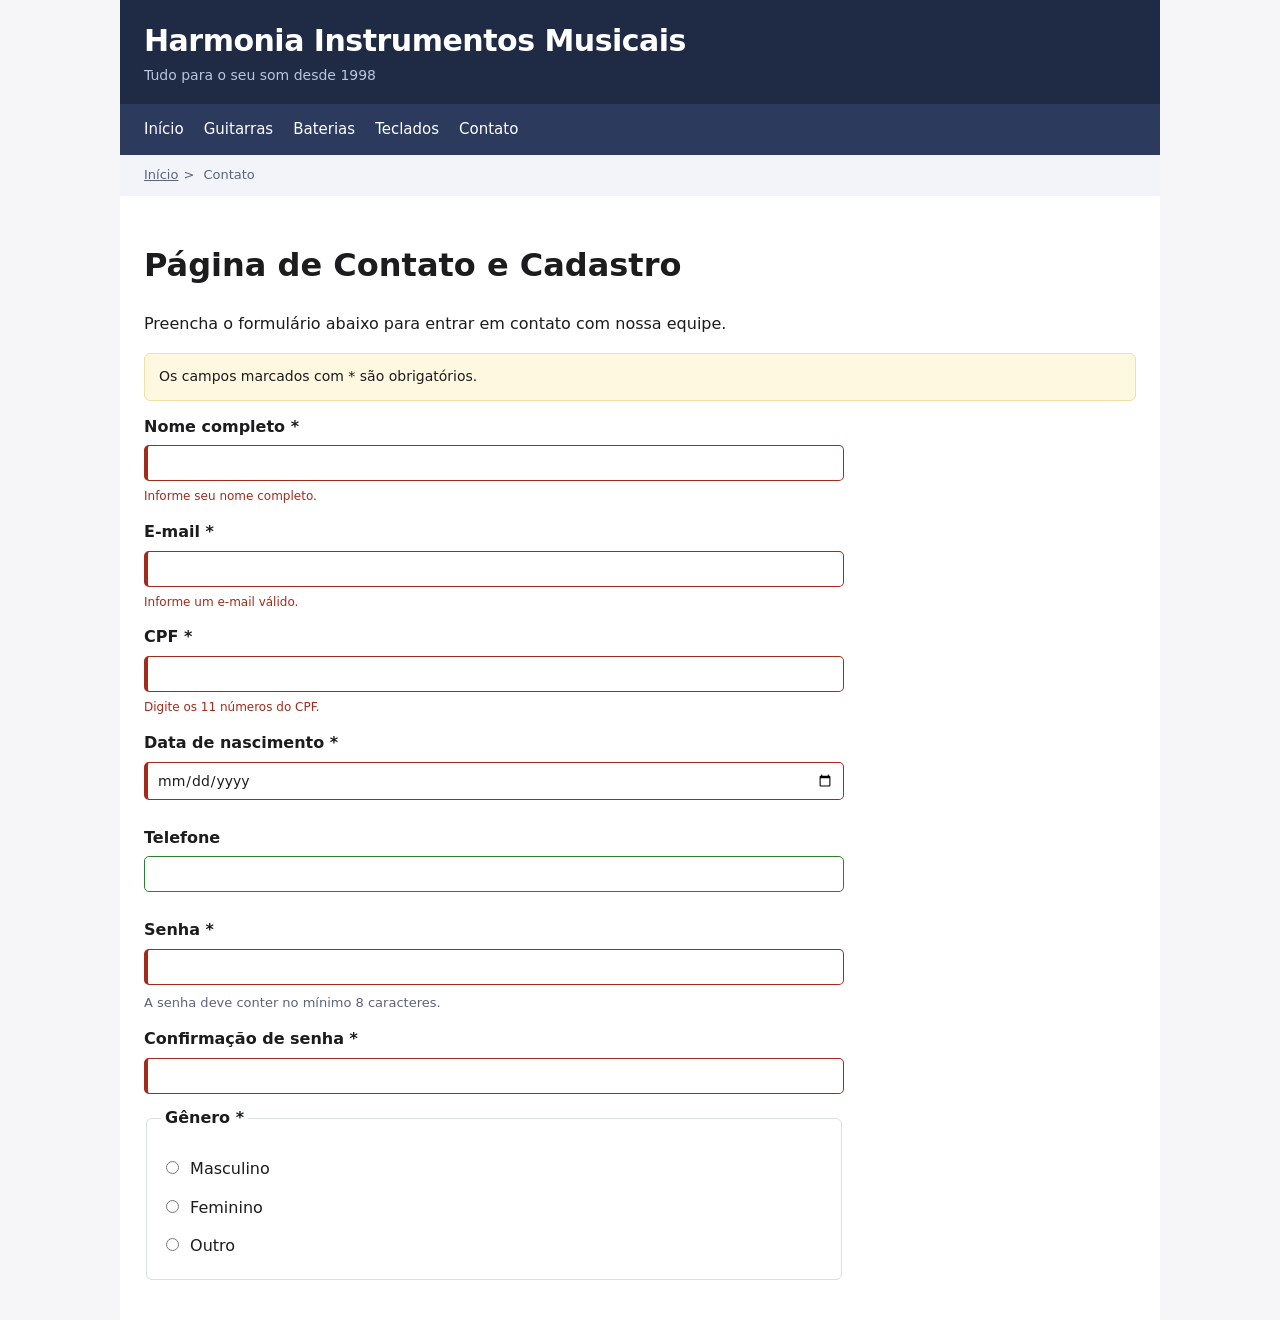
==== páginas/contato.html @ b0d04542 "Cria página de contato acessível" ====
<!DOCTYPE html>
<html lang="pt-BR">

<head>
    <meta charset="UTF-8">
    <meta name="viewport" content="width=device-width, initial-scale=1.0">
    <title>Contato - Harmonia Instrumentos Musicais</title>

    <link rel="stylesheet" href="../assets/css/style.css">
    <script src="../assets/javascript/main.js"></script>
</head>

<body>

    <a class="skip-link" href="#conteudo-principal">
        Pular para o conteúdo principal
    </a>

    <div class="wrap">

        <header id="topo">
            <div class="topo-flex">
                <div>
                    <div class="titulo-principal">
                        Harmonia Instrumentos Musicais
                    </div>

                    <div class="subtitulo">
                        Tudo para o seu som desde 1998
                    </div>
                </div>
            </div>
        </header>

        <nav id="menu" aria-label="Navegação Principal">
            <ul>
                <li><a href="../index.html">Início</a></li>
                <li><a href="../guitarras.html">Guitarras</a></li>
                <li><a href="../baterias.html">Baterias</a></li>
                <li><a href="../teclados.html">Teclados</a></li>
                <li><a href="contato.html" aria-current="page">Contato</a></li>
            </ul>
        </nav>

        <nav id="trilha" aria-label="Trilha de navegação">
            <ol>
                <li><a href="../index.html">Início</a></li>
                <li aria-current="page">Contato</li>
            </ol>
        </nav>

        <div id="miolo">

            <main id="conteudo-principal">

                <h1>Página de Contato e Cadastro</h1>

                <p>
                    Preencha o formulário abaixo para entrar em contato com nossa equipe.
                </p>

                <div class="aviso">
                    Os campos marcados com * são obrigatórios.
                </div>

                <form action="#" method="post" class="formulario-contato">


                    <label for="nome">
                        Nome completo *
                    </label>

                    <input
                        type="text"
                        id="nome"
                        name="nome"
                        required
                        aria-describedby="erro-nome">

                    <span
                        id="erro-nome"
                        class="erro-msg"
                        aria-live="polite">
                        Informe seu nome completo.
                    </span>

                    <label for="email">
                        E-mail *
                    </label>

                    <input
                        type="email"
                        id="email"
                        name="email"
                        required
                        aria-describedby="erro-email">

                    <span
                        id="erro-email"
                        class="erro-msg"
                        aria-live="polite">
                        Informe um e-mail válido.
                    </span>

                    <label for="cpf">
                        CPF *
                    </label>

                    <input
                        type="text"
                        id="cpf"
                        name="cpf"
                        pattern="[0-9]{11}"
                        required
                        aria-describedby="erro-cpf">

                    <span
                        id="erro-cpf"
                        class="erro-msg"
                        aria-live="polite">
                        Digite os 11 números do CPF.
                    </span>

                    <label for="nascimento">
                        Data de nascimento *
                    </label>

                    <input
                        type="date"
                        id="nascimento"
                        name="nascimento"
                        required>

                    <label for="telefone">
                        Telefone
                    </label>

                    <input
                        type="tel"
                        id="telefone"
                        name="telefone">

                    <label for="senha">
                        Senha *
                    </label>

                    <input
                        type="password"
                        id="senha"
                        name="senha"
                        minlength="8"
                        required>

                    <small>
                        A senha deve conter no mínimo 8 caracteres.
                    </small>

                    <label for="confirmar-senha">
                        Confirmação de senha *
                    </label>

                    <input
                        type="password"
                        id="confirmar-senha"
                        name="confirmar-senha"
                        required>

                    <fieldset>
                        <legend>Gênero *</legend>

                        <label>
                            <input
                                type="radio"
                                name="genero"
                                value="masculino"
                                required>
                            Masculino
                        </label>

                        <label>
                            <input
                                type="radio"
                                name="genero"
                                value="feminino">
                            Feminino
                        </label>

                        <label>
                            <input
                                type="radio"
                                name="genero"
                                value="outro">
                            Outro
                        </label>
                    </fieldset>
---- assets/css/style.css ----
* {
    box-sizing: border-box;
}

:root {
    /* Cores principais */
    --cor-fundo: #f6f6f8;
    --cor-superficie: #ffffff;
    --cor-texto: #1c1c1e;

    /* Cabeçalho e navegação */
    --cor-header: #1f2a44;
    --cor-nav: #2c3a5e;
    --cor-texto-header: #ffffff;
    --cor-subtitulo: #b9c4de;
    --cor-trilha: #f2f4f9;

    /* Links */
    --cor-link: #005fcc;
    --cor-link-header: #ffffff;
    --cor-link-footer: #dbe2f2;
    --cor-link-trilha: #5b6478;

    /* Cards */
    --cor-card: #ffffff;
    --cor-borda: #d9dee9;
    --cor-borda-card: #e0e4ee;
    --cor-sombra: rgba(0, 0, 0, 0.15);

    /* Aside */
    --cor-aside-fundo: #f2f4f9;
    --cor-aside-borda: #e0e4ee;

    /* Tabela */
    --cor-tabela-header: #2c3a5e;
    --cor-tabela-header-texto: #ffffff;
    --cor-tabela-linha: #ffffff;
    --cor-tabela-linha-alternada: #f2f4f9;

    /* Campos de formulário */
    --cor-input-fundo: #ffffff;
    --cor-input-borda: #c3c9d6;
    --cor-input-texto: #1c1c1e;

    /* Botões */
    --cor-botao: #c0392b;
    --cor-botao-texto: #ffffff;
    --cor-botao-primario: #0150fa;
    --cor-botao-primario-hover: #43a8fa;

    /* Mensagens */
    --cor-dica: #5b6478;
    --cor-erro: #a32b1c;
    --cor-obrigatorio: #a32b1c;

    /* Fieldset */
    --cor-fieldset-borda: #d9dee9;

    /* Aviso */
    --cor-aviso-fundo: #fff8e1;
    --cor-aviso-borda: #f0dfa8;
    --cor-aviso-texto: #1c1c1e;

    /* Skip link */
    --cor-skip-fundo: #ffffff;
    --cor-skip-texto: #000000;
    --cor-skip-borda: #000000;
}

body {
    margin: 0;
    font-family: system-ui, "Segoe UI", Arial, sans-serif;
    color: var(--cor-texto);
    background: var(--cor-fundo);
    line-height: 1.55;
}

.skip-link {
    position: absolute;
    left: -9999px;
    top: 0;
    background: var(--cor-header);
    color: var(--cor-texto-header);
    padding: 10px 16px;
    z-index: 100;
    border-radius: 0 0 6px 0;
}

.skip-link:focus {
    left: 10px;
    background: var(--cor-skip-fundo);
    color: var(--cor-skip-texto);
    padding: 10px 16px;
    z-index: 1000;
    border: 2px solid var(--cor-skip-borda);
}

.topo-flex {
    display: flex;
    justify-content: space-between;
    align-items: center;
}

#menu ul {
    list-style: none;
    margin: 0;
    padding: 0;
    display: flex;
    flex-wrap: wrap;
}

#menu li {
    margin-right: 20px;
}

#trilha ol {
    list-style: none;
    margin: 0;
    padding: 0;
    display: flex;
    flex-wrap: wrap;
}

#trilha li+li::before {
    content: " > ";
    padding: 0 5px;
    color: var(--cor-link-trilha);
}

th,
td {
    border: 1px solid var(--cor-borda);
    padding: 9px 11px;
    text-align: left;
}

th.cab {
    border: 1px solid var(--cor-borda-card);
    background: var(--cor-borda);
    font-weight: 700;
}

.wrap {
    max-width: 1040px;
    margin: 0 auto;
    background: var(--cor-superficie);
}

#topo {
    background: var(--cor-header);
    color: var(--cor-texto-header);
    padding: 18px 24px;
}

.titulo-principal {
    font-size: 30px;
    font-weight: 800;
    letter-spacing: -.5px;
}

.subtitulo {
    color: var(--cor-subtitulo);
    font-size: 14px;
}

#menu {
    background: var(--cor-nav);
    padding: 10px 24px;
}

#menu a {
    color: var(--cor-link-header);
    text-decoration: none;
    font-size: 15px;
    display: inline-block;
    padding: 4px 0;
}

#menu a:hover {
    text-decoration: underline;
}

#trilha {
    padding: 10px 24px;
    font-size: 13px;
    color: var(--cor-link-trilha);
    background: var(--cor-trilha);
}

#trilha a {
    color: var(--cor-link-trilha);
}

#miolo {
    display: flex;
    gap: 28px;
    padding: 24px;
    align-items: flex-start;
}

#conteudo-principal {
    flex: 1 1 auto;
    min-width: 0;
}

.lateral {
    flex: 0 0 250px;
    background: var(--cor-aside-fundo);
    border: 1px solid var(--cor-aside-borda);
    padding: 16px;
    border-radius: 8px;
    font-size: 14px;
}

.h1-falso {
    font-size: 28px;
    font-weight: 800;
    margin: 0 0 6px;
}

h3,
h2,
h6 {
    margin: 26px 0 10px;
}

h3 {
    font-size: 21px;
}

h2 {
    font-size: 21px;
}

h6 {
    font-size: 17px;
    font-weight: 700;
}

.cartao {
    transition:
        transform .3s ease,
        box-shadow .3s ease;
}

.cartao:hover {
    transform: scale(1.05);
    box-shadow: 0 6px 18px var(--cor-sombra);
}

.botao {
    display: inline-block;
    background: var(--cor-botao);
    color: var(--cor-botao-texto);
    padding: 9px 16px;
    border-radius: 6px;
    cursor: pointer;
    font-weight: 600;
    font-size: 14px;
    border: none;
    font-family: inherit;
}

table {
    border-collapse: collapse;
    width: 100%;
    margin: 14px 0;
    font-size: 14px;
}

td {
    border: 1px solid var(--cor-borda);
    padding: 9px 11px;
}

.cab {
    background: #eef0f5;
    font-weight: 700;
}

input[type=text],
input[type=email],
input[type=password] {
    width: 100%;
    padding: 9px;
    border: 1px solid var(--cor-input-borda);
    border-radius: 5px;
    margin-bottom: 12px;
    font-size: 14px;
}

.erro {
    color: var(--cor-botao);
    font-size: 13px;
    margin: -6px 0 12px;
}

#rodape {
    background: var(--cor-header);
    color: var(--cor-subtitulo);
    padding: 20px 24px;
    font-size: 13px;
    margin-top: 10px;
}

#rodape a {
    color: var(--cor-link-footer);
}

.aviso {
    background: var(--cor-aviso-fundo);
    border: 1px solid var(--cor-aviso-borda);
    padding: 12px 14px;
    border-radius: 6px;
    font-size: 14px;
}

ul.produtos-lista {
    list-style: none;
    padding: 0;
    margin: 0;
}

label {
    font-weight: 600;
    margin: 14px 0 6px;
    display: block;
}

fieldset {
    border: 1px solid var(--cor-input-borda);
    border-radius: 5px;
    padding: 12px 14px;
    margin-bottom: 14px;
}

legend {
    font-weight: 600;
    padding: 0 4px;
}

.erro-msg {
    color: red;
    font-size: 12px;
    display: none;
}

input:invalid+.erro-msg {
    display: block;
}

.banner {
    position: relative;
    overflow: hidden;
    border-radius: 8px;
    margin: 24px;
    animation: fadeIn 1.2s ease;
}

.banner img {
    width: 100%;
    height: 350px;
    object-fit: cover;
    display: block;
}

.banner-texto {
    position: absolute;
    left: 25px;
    bottom: 25px;
    color: #fff;
    text-shadow: 0 2px 8px rgba(0, 0, 0, .7);
}

.banner {
    animation: fadeIn 1.2s ease;
}

@keyframes fadeIn {
    from {
        opacity: 0;
    }

    to {
        opacity: 1;
    }
}

.carrossel {
    overflow: hidden;
    width: 100%;
}

.slides {
    display: flex;
    transition: transform 1.5s ease-in-out;
}

.slides img {
    width: 100%;
    flex-shrink: 0;
    height: 300px;
    object-fit: contain;
}

/* ==========================================
   CAMPOS DA PÁGINA DE CONTATO
========================================== */

input[type="date"],
input[type="tel"],
select,
textarea {
    width: 100%;
    padding: 9px;
    border: 1px solid var(--cor-input-borda);
    border-radius: 5px;
    margin-bottom: 12px;
    font-size: 14px;
    font-family: inherit;
    background: var(--cor-input-fundo);
    color: var(--cor-input-texto);
}

textarea {
    min-height: 120px;
    resize: vertical;
}

small {
    display: block;
    margin: -4px 0 12px;
    font-size: 13px;
    color: var(--cor-dica);
}

.obrigatorio {
    color: var(--cor-obrigatorio);
    font-weight: bold;
}

.erro-msg {
    color: var(--cor-erro);
    font-size: 12px;
    margin: -6px 0 12px;
    display: none;
}

input:invalid + .erro-msg {
    display: block;
}

input:focus,
select:focus,
textarea:focus,
button:focus {
    outline: 3px solid var(--cor-link);
    outline-offset: 2px;
}

fieldset {
    border: 1px solid var(--cor-fieldset-borda);
    border-radius: 6px;
    padding: 12px 14px;
    margin-bottom: 16px;
}

legend {
    font-weight: 700;
    padding: 0 4px;
}

fieldset label {
    display: block;
    margin-bottom: 8px;
    font-weight: normal;
}

input[type="radio"],
input[type="checkbox"] {
    margin-right: 6px;
}

.formulario-contato {
    max-width: 700px;
}

.formulario-contato .botao {
    margin-top: 12px;
}

.honeypot {
    position: absolute;
    left: -9999px;
    overflow: hidden;
}

/* Destaque visual para campos obrigatórios */

input:required,
select:required {
    border-left: 4px solid var(--cor-obrigatorio);
}

/* Campo válido */

input:valid,
select:valid {
    border-color: #2e7d32;
}

/* Campo inválido */

input:invalid:not(:placeholder-shown) {
    border-color: var(--cor-erro);
}

@media (prefers-color-scheme: dark) {

    :root {
        /* Cores principais */
        --cor-fundo: #121212;
        --cor-superficie: #1e1e1e;
        --cor-texto: #f5f5f5;

        /* Cabeçalho e navegação */
        --cor-header: #111827;
        --cor-nav: #1f2937;
        --cor-texto-header: #ffffff;
        --cor-subtitulo: #e3c7c5;
        --cor-trilha: #202327;

        /* Links */
        --cor-link: #8ab4f8;
        --cor-link-header: #ffffff;
        --cor-link-footer: #dbe2f2;
        --cor-link-trilha: #c4c9d4;

        /* Cards */
        --cor-card: #262626;
        --cor-borda: #555555;
        --cor-borda-card: #4b4b4b;
        --cor-sombra: rgba(0, 0, 0, 0.45);

        /* Aside */
        --cor-aside-fundo: #24272d;
        --cor-aside-borda: #4b4f57;

        /* Tabela */
        --cor-tabela-header: #1f2937;
        --cor-tabela-header-texto: #ffffff;
        --cor-tabela-linha: #1e1e1e;
        --cor-tabela-linha-alternada: #262626;

        /* Campos */
        --cor-input-fundo: #242424;
        --cor-input-borda: #666666;
        --cor-input-texto: #f5f5f5;

        /* Botões */
        --cor-botao: #c0392b;
        --cor-botao-texto: #ffffff;
        --cor-botao-primario: #0150fa;
        --cor-botao-primario-hover: #43a8fa;

        /* Mensagens */
        --cor-dica: #c4c9d4;
        --cor-erro: #ff8a7a;
        --cor-obrigatorio: #ff8a7a;

        /* Fieldset */
        --cor-fieldset-borda: #555555;

        /* Aviso */
        --cor-aviso-fundo: #332d18;
        --cor-aviso-borda: #665b2c;
        --cor-aviso-texto: #f5f5f5;

        /* Skip link */
        --cor-skip-fundo: #1e1e1e;
        --cor-skip-texto: #ffffff;
        --cor-skip-borda: #ffffff;
    }
}


@media (prefers-reduced-motion: reduce) {
    
    * {
        animation: none !important;
        transition: none !important;
    }

    .cartao:hover {
        transform: none;
        box-shadow: none;
    }

    .banner {
        animation: none;
    }
}
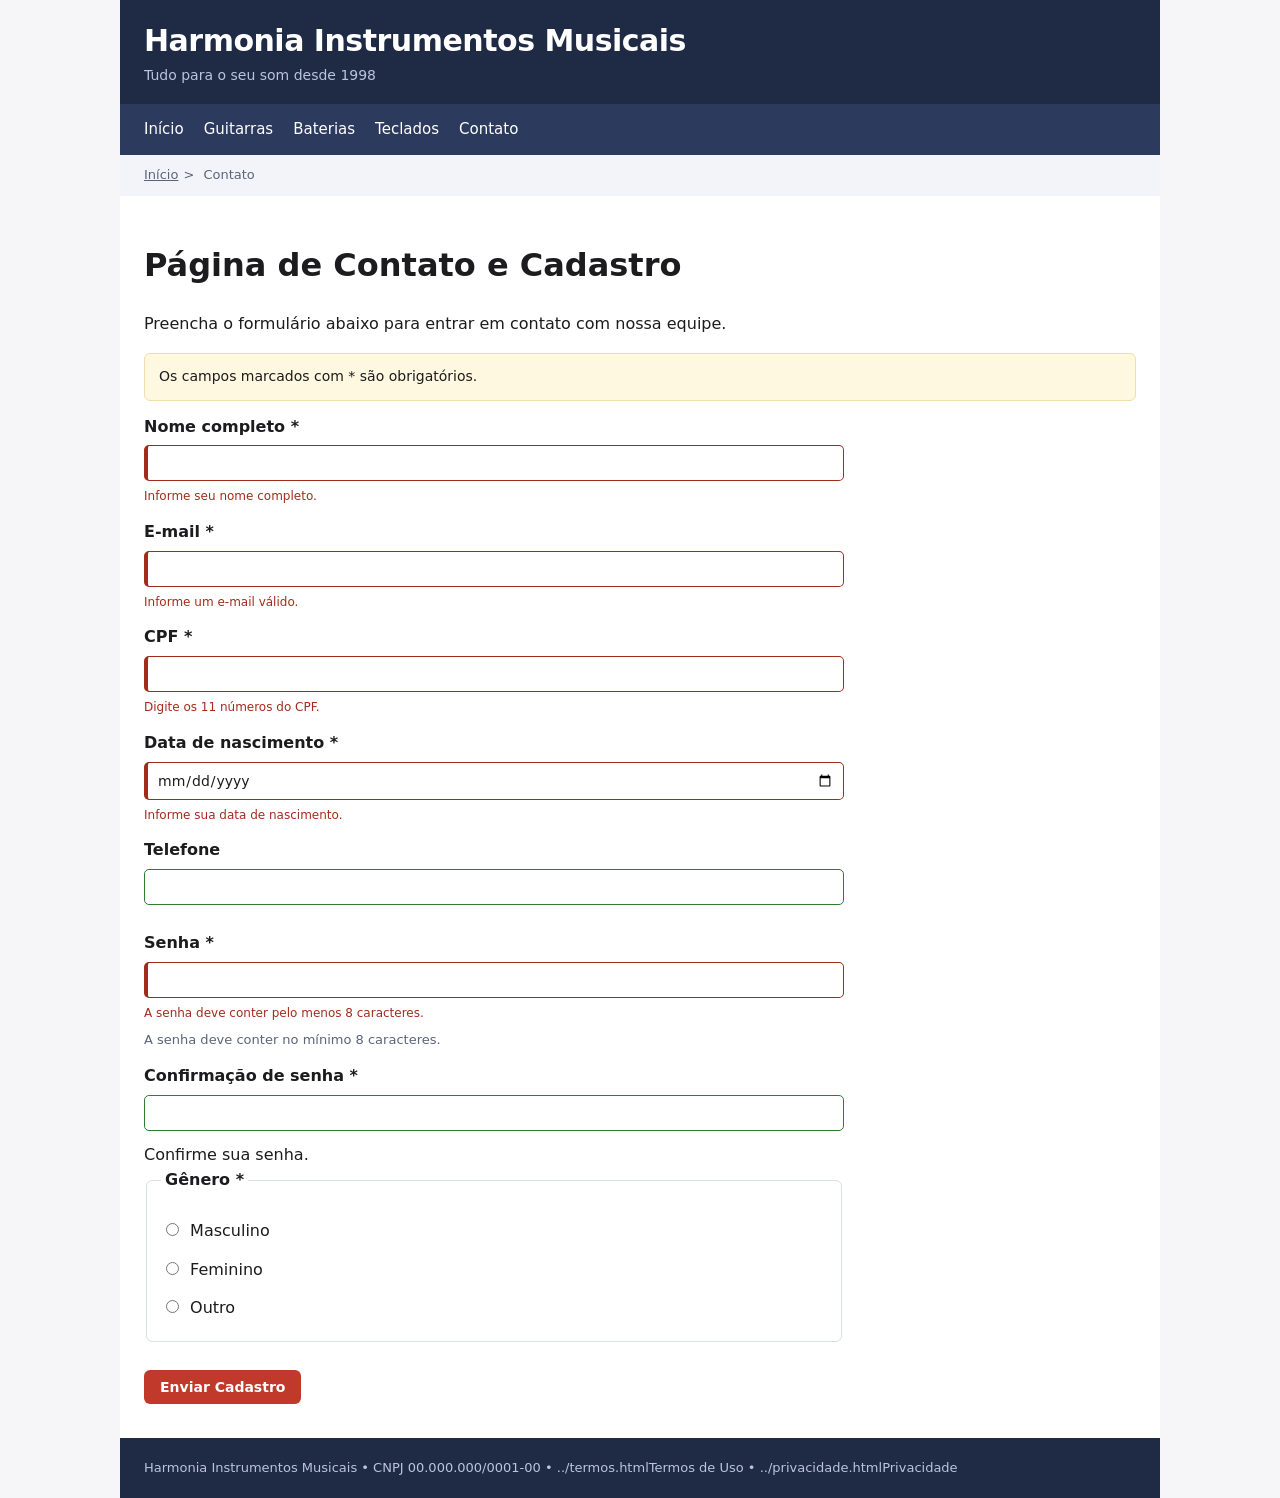
==== commit 6788a1e3: "Finalização da página de contato" ====
--- a/páginas/contato.html
+++ b/páginas/contato.html
@@ -7,7 +7,7 @@
     <title>Contato - Harmonia Instrumentos Musicais</title>
 
     <link rel="stylesheet" href="../assets/css/style.css">
-    <script src="../assets/javascript/main.js"></script>
+    <script src="../assets/javascript/main.js" defer></script>
 </head>
 
 <body>
@@ -63,24 +63,18 @@
                     Os campos marcados com * são obrigatórios.
                 </div>
 
+                <div id="resumo-erros" class="resumo-erros" role="alert" style="display: none;">
+                </div>
+
                 <form action="#" method="post" class="formulario-contato">
-
 
                     <label for="nome">
                         Nome completo *
                     </label>
 
-                    <input
-                        type="text"
-                        id="nome"
-                        name="nome"
-                        required
-                        aria-describedby="erro-nome">
+                    <input type="text" id="nome" name="nome" required aria-invalid="false" aria-describedby="erro-nome">
 
-                    <span
-                        id="erro-nome"
-                        class="erro-msg"
-                        aria-live="polite">
+                    <span id="erro-nome" class="erro-msg" aria-live="polite">
                         Informe seu nome completo.
                     </span>
 
@@ -88,17 +82,10 @@
                         E-mail *
                     </label>
 
-                    <input
-                        type="email"
-                        id="email"
-                        name="email"
-                        required
+                    <input type="email" id="email" name="email" required aria-invalid="false"
                         aria-describedby="erro-email">
 
-                    <span
-                        id="erro-email"
-                        class="erro-msg"
-                        aria-live="polite">
+                    <span id="erro-email" class="erro-msg" aria-live="polite">
                         Informe um e-mail válido.
                     </span>
 
@@ -106,18 +93,10 @@
                         CPF *
                     </label>
 
-                    <input
-                        type="text"
-                        id="cpf"
-                        name="cpf"
-                        pattern="[0-9]{11}"
-                        required
+                    <input type="text" id="cpf" name="cpf" pattern="[0-9]{11}" required aria-invalid="false"
                         aria-describedby="erro-cpf">
 
-                    <span
-                        id="erro-cpf"
-                        class="erro-msg"
-                        aria-live="polite">
+                    <span id="erro-cpf" class="erro-msg" aria-live="polite">
                         Digite os 11 números do CPF.
                     </span>
 
@@ -125,31 +104,29 @@
                         Data de nascimento *
                     </label>
 
-                    <input
-                        type="date"
-                        id="nascimento"
-                        name="nascimento"
-                        required>
+                    <input type="date" id="nascimento" name="nascimento" required aria-invalid="false"
+                        aria-describedby="erro-nascimento">
+
+                    <span id="erro-nascimento" class="erro-msg" aria-live="polite">
+                        Informe sua data de nascimento.
+                    </span>
 
                     <label for="telefone">
                         Telefone
                     </label>
 
-                    <input
-                        type="tel"
-                        id="telefone"
-                        name="telefone">
+                    <input type="tel" id="telefone" name="telefone">
 
                     <label for="senha">
                         Senha *
                     </label>
 
-                    <input
-                        type="password"
-                        id="senha"
-                        name="senha"
-                        minlength="8"
-                        required>
+                    <input type="password" id="senha" name="senha" minlength="8" required aria-invalid="false"
+                        aria-describedby="erro-senha">
+
+                    <span id="erro-senha" class="erro-msg" aria-live="polite">
+                        A senha deve conter pelo menos 8 caracteres.
+                    </span>
 
                     <small>
                         A senha deve conter no mínimo 8 caracteres.
@@ -159,39 +136,50 @@
                         Confirmação de senha *
                     </label>
 
-                    <input
-                        type="password"
-                        id="confirmar-senha"
-                        name="confirmar-senha"
-                        required>
+                    <input type="password" id="confirmar-senha" name="      class=" erro-msg" aria-live="polite">
+                    Confirme sua senha.
+                    </span>
 
                     <fieldset>
+
                         <legend>Gênero *</legend>
 
                         <label>
-                            <input
-                                type="radio"
-                                name="genero"
-                                value="masculino"
-                                required>
+                            <input type="radio" name="genero" value="masculino" required>
                             Masculino
                         </label>
 
                         <label>
-                            <input
-                                type="radio"
-                                name="genero"
-                                value="feminino">
+                            <input type="radio" name="genero" value="feminino">
                             Feminino
                         </label>
 
                         <label>
-                            <input
-                                type="radio"
-                                name="genero"
-                                value="outro">
+                            <input type="radio" name="genero" value="outro">
                             Outro
                         </label>
+
                     </fieldset>
 
-          +                    <button type="submit" class="botao">
+                        Enviar Cadastro
+                    </button>
+
+                </form>
+
+            </main>
+
+        </div>
+
+        <footer id="rodape">
+            Harmonia Instrumentos Musicais &bull;
+            CNPJ 00.000.000/0001-00 &bull;
+            ../termos.htmlTermos de Uso</a> &bull;
+            ../privacidade.htmlPrivacidade</a>
+        </footer>
+
+    </div>
+
+</body>
+
+</html>
--- a/assets/css/style.css
+++ b/assets/css/style.css
@@ -243,7 +243,7 @@
         box-shadow .3s ease;
 }
 
-.cartao:hover {
+button:hover {
     transform: scale(1.05);
     box-shadow: 0 6px 18px var(--cor-sombra);
 }
